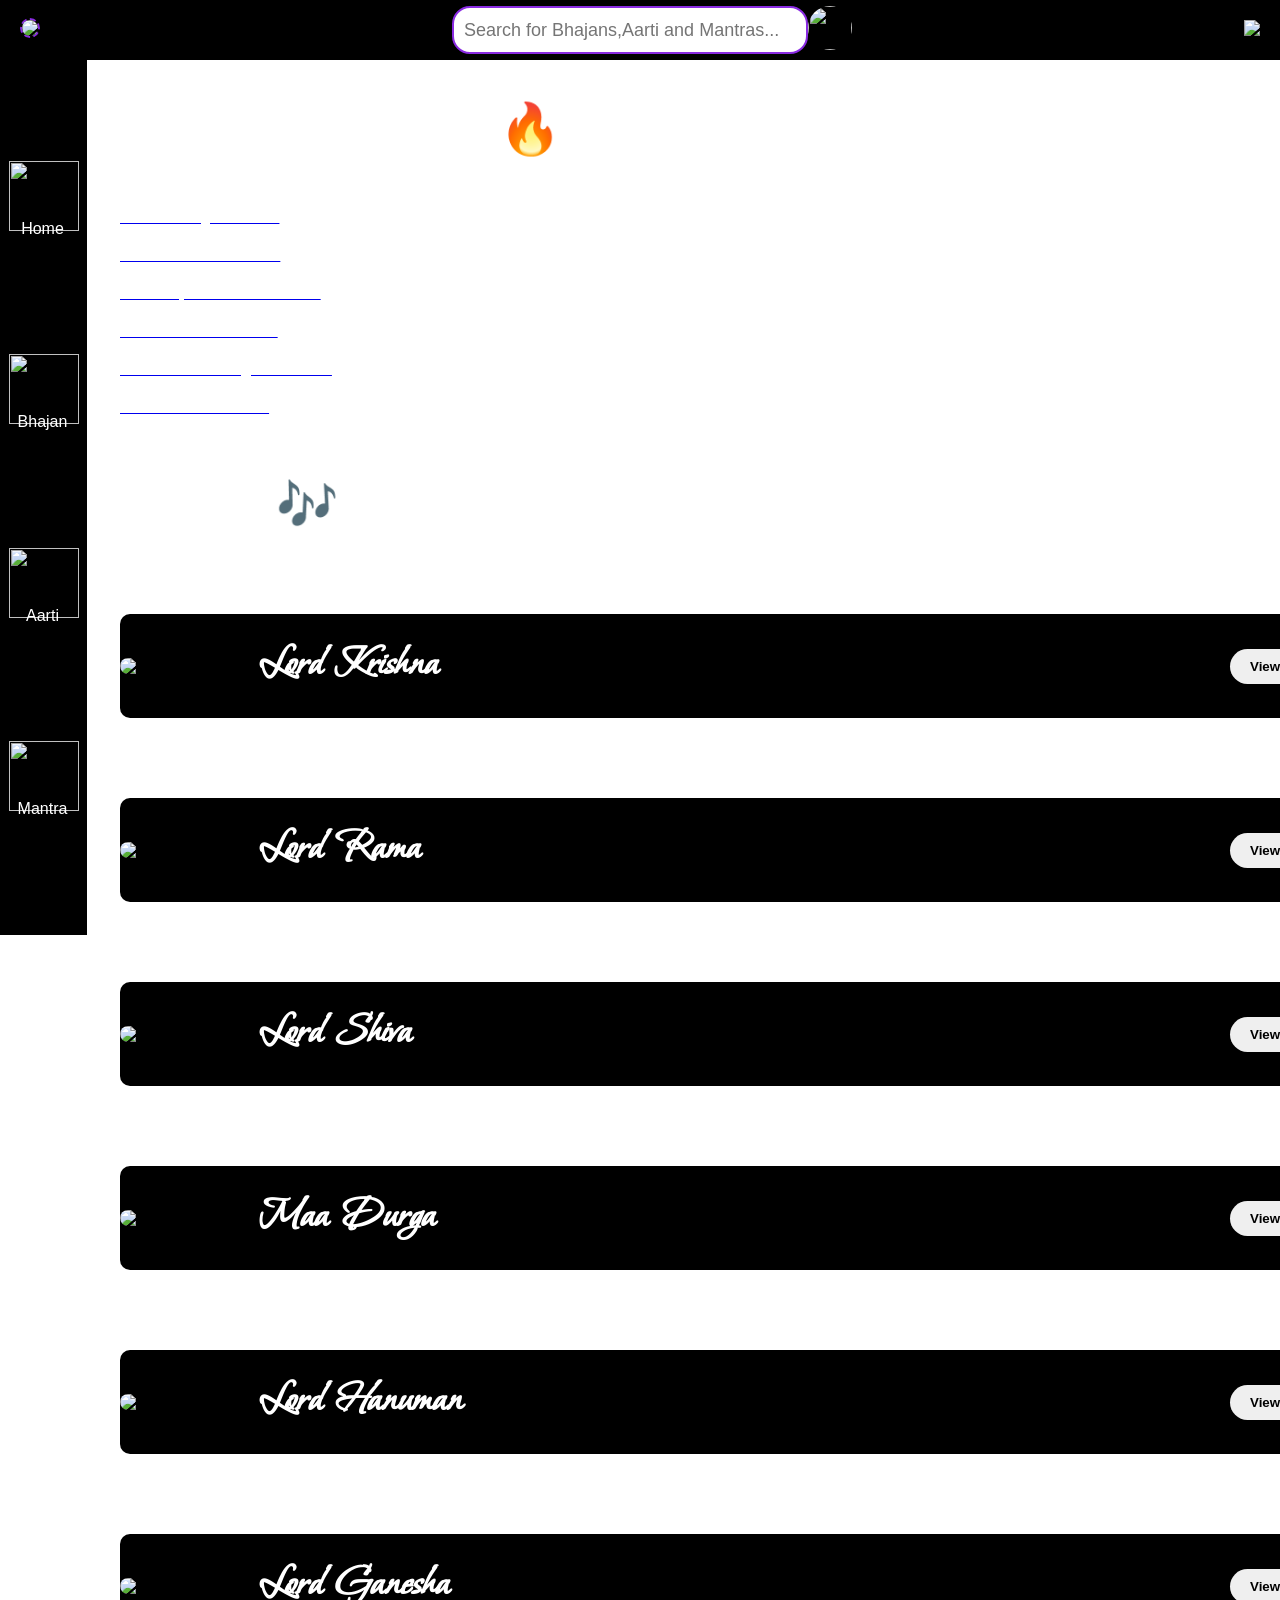
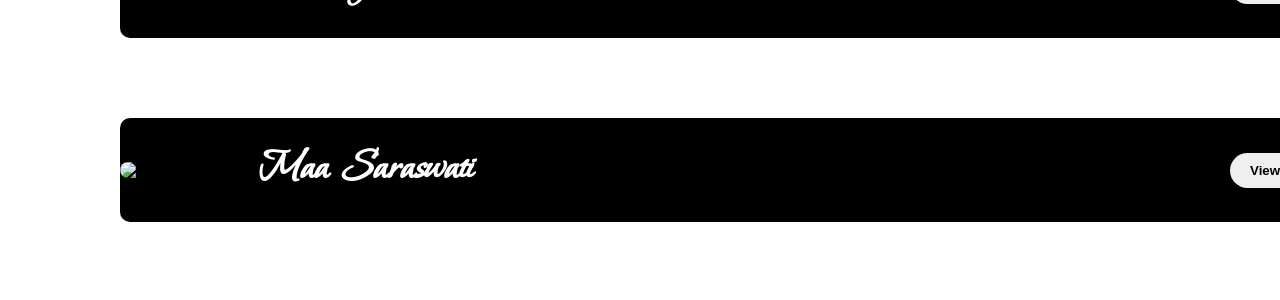
==== aarti.html @ f117ebd6 "Add files via upload" ====
<!DOCTYPE html>
<html>

<head>
    <title>AdhyatamaJalsthal</title>
    <link rel="stylesheet" href="general.css">
    <link rel="stylesheet" href="header.css">
    <link rel="stylesheet" href="sidebar.css">
    <link rel="stylesheet" href="contentaarti.css">
<link rel="preconnect" href="https://fonts.googleapis.com">
<link rel="preconnect" href="https://fonts.gstatic.com" crossorigin>
<link href="https://fonts.googleapis.com/css2?family=Bonheur+Royale&family=League+Spartan:wght@100..900&family=Montserrat:ital,wght@0,100..900;1,100..900&family=Playwrite+GB+J:ital,wght@0,100..400;1,100..400&display=swap" rel="stylesheet">

    <style>
        body {
            /* Specify the path to your image file */
            background-image: url(background-page/page-img.png);

            /* Prevents the image from repeating like a grid tile */
            background-repeat: no-repeat;

            /* Scales the image to completely cover the screen */
            background-size: cover;

            /* Keeps the center of the image focused on the screen */
            background-position: center;

            /* Keeps the image fixed in place while scrolling */
            background-attachment: fixed;

            /* Ensures the background area fills the full height of the viewport */
            min-height: 100vh;
            margin: 0;
        }
    </style>

</head>

<body>
    <div>
        <div class="header">
            <div class="left-side-header">
                <div class="about-us"><a href="https://www.youtube.com/@adpma" target="_blank"><img class="om-icon"
                            src="icons/om.png">
                        <div class="tooltip">About Us</div>
                    </a></div>
            </div>
            <div class="center-side-header">
                <input type="text" class="search-box" placeholder="Search for Bhajans,Aarti and Mantras...">
                <div class="search-icon-container"><img src="icons/search-icon.png" class="search-icon">
                    <div class="tooltip">Search</div>
                </div>
            </div>
            <div class="right-side-header">
                <div class="language-container">
                    <img src="icons/language-icon.png" class="language-icon">
                    <div class="tooltip">Language</div>
                </div>
            </div>
        </div>
        <div class="sidebar">
            <div class="sidebar-icon-container">
                <a href="home.html"><img src="icons/home-icon.png"></a>
                <p class="sidebar-icon-desc">Home</p>
            </div>
            <div class="sidebar-icon-container">
                <a href="bhajans.html"><img src="icons/bhajan-icon.png"></a>
                <p class="sidebar-icon-desc">Bhajan</p>
            </div>
            <div class="sidebar-icon-container">
                <a href="aarti.html"><img src="icons/aarti-icon.png"></a>
                <p class="sidebar-icon-desc">Aarti</p>
            </div>
            <div class="sidebar-icon-container">
                <a href="mantra.html"><img src="icons/mantra-icon.png"></a>
                <p class="sidebar-icon-desc">Mantra</p>
            </div>

        </div>

        <div class="trending-bhajan">
            <p class="trending-bhajan-head"><u>Trending Aartis</u> &#x1F525;</p>
            <a href="https://www.youtube.com/watch?v=NE3SWh9_vR4" target="_blank">
                <p class="trending-bhajan-name">&#8226; Om Jai Jagdish Hare  </p>
            </a>
            <a href="https://www.youtube.com/watch?v=Wk1ai8pEBQ4" target="_blank">
                <p class="trending-bhajan-name">&#8226; Sukhkarta Dukhharta </p>
            </a>
            <a href="https://www.youtube.com/watch?v=fwuHM4UnAnY" target="_blank">
                <p class="trending-bhajan-name">&#8226; Aarti Kije Hanuman Lala Ki</p>
            </a>
            <a href="https://www.youtube.com/watch?v=BhwOproElxU" target="_blank">
                <p class="trending-bhajan-name">&#8226; Om Jai Shiv Omkara</p>
            </a>

            <a href="https://www.youtube.com/watch?v=_yrs0sFqBvw" target="_blank">
                <p class="trending-bhajan-name">&#8226; Ambe Tu Hai Jagdambe Kali</p>
            </a>

            <a href="https://www.youtube.com/watch?v=LCYAyR6EmDI" target="_blank">
                <p class="trending-bhajan-name">&#8226; Santoshi Mata Aarti </p>
            </a>
        </div>

        <div class="bhajans-txt"><u>Aartis</u> &#127926;</div>
        <div class="content">

            <div class="bhajan-detail-container">
                <img src="lords-photo/krishna.png" class="god-img">
                <div class="god-details">
                    <p class="lord-name">Lord Krishna</p>

                </div>
                <div><a class="link-to-view" href="https://www.youtube.com/watch?v=FEMR5alT7CY"
                        target="_blank"><button>View all the Aartis</button></a></div>

            </div>
            <div class="bhajan-detail-container">
                <img src="lords-photo/rama.png" class="god-img">
                <div class="god-details">
                    <p class="lord-name">Lord Rama</p>



                </div>
                <div><a class="link-to-view" href="https://www.youtube.com/watch?v=J5cllhBiAV0"
                        target="_blank"><button>View All
                            The Aartis</button></a></div>
            </div>
            <div class="bhajan-detail-container">
                <img src="lords-photo/shiva.png" class="god-img">
                <div class="god-details">
                    <p class="lord-name">Lord Shiva</p>


                </div>
                <div><a class="link-to-view" href="https://www.youtube.com/watch?v=BhwOproElxU"
                        target="_blank"><button>View All
                            The Aartis</button></a></div>

            </div>
            <div class="bhajan-detail-container">
                <img src="lords-photo/durgamata.png" class="god-img">
                <div class="god-details">

                    <p class="lord-name">Maa Durga</p>


                </div>
                <div><a class="link-to-view" href="https://www.youtube.com/watch?v=9ze7CjNXuGA"
                        target="_blank"><button>View All
                            The Aartis</button></a></div>

            </div>
            <div class="bhajan-detail-container">
                <img src="lords-photo/hanuman.png" class="god-img">
                <div class="god-details">

                    <p class="lord-name">Lord Hanuman</p>



                </div>
                <div><a class="link-to-view" href=https://www.youtube.com/watch?v=r7GJ8GoGSD8"
                        target="_blank"><button>View All
                            The Aartis</button></a></div>

            </div>
            <div class="bhajan-detail-container">
                <img src="lords-photo/ganesha.png" class="god-img">
                <div class="god-details">

                    <p class="lord-name">Lord Ganesha</p>
                </div>
                <div><a class="link-to-view" href="https://www.youtube.com/watch?v=GKMSZ8SN0IA"
                        target="_blank"><button>View All
                            The Aartis</button></a></div>

            </div>

            <div class="bhajan-detail-container">
                <img src="lords-photo/saraswati.png" class="god-img">
                <div class="god-details">

                    <p class="lord-name">Maa Saraswati</p>
                </div>
                <div><a class="link-to-view" href="https://www.youtube.com/watch?v=TTVAyS9wOV4"
                        target="_blank"><button>View All
                            The Aartis</button></a></div>

            </div>
        </div>
    </div>
</body>

</html>
---- general.css ----
body{
    height:1800px;
    padding-left:120px;
    padding-top:100px;
    font-family: Arial;
}
---- header.css ----
.header{
    position:fixed;
    top:0;
    right:0;
    left:0;
    height:60px;
    display:flex;
    justify-content: space-between;
    align-items: center;
    background-color:black;
}

.left-side-header{
    background-color:black;
    position:relative;

}




.about-us .tooltip{
    right:-50px;
    bottom:20px;
    opacity:0;
    pointer-events: none;
    transition: opacity 0.1s;
}

.about-us:hover .tooltip{
    opacity:1;
}
.om-icon{
    width:50px;
    border-radius:25px;
    border-style: dashed;
    border-width: 2px;
    border-color:blueviolet;
    background-color:black;
    margin-left:20px;
    margin-right:20px;
    transition: border-style 0.4s,background-color 0.3s;
}

.om-icon:hover{
    border-style: solid;
    background-color:rgb(40, 40, 40);
    
}



.center-side-header{
    background-color: black;
    display:flex;
    width:400px;
    position:relative;
}


.search-box{
    flex:1;
    width:0;
    padding:10px 10px;
    font-size: 18px;
    outline-color:black;
    border-radius: 18px;
    border-style: solid;
    border-color: blueviolet;
}


.search-icon-container .tooltip{
    bottom:-23px;
    opacity:0;
    pointer-events:none;
    transition: opacity 0.1s;
}

.search-icon-container:hover .tooltip{
    opacity:1;
}

.search-icon{
    width: 44px;
    height:44px;
    border-radius: 22px;
    transition: background-color 0.1s;
}



.search-icon:hover{
    background-color: lightgray;
}

.right-side-header{
    background-color:black;
    display:flex;
    align-items: center;
    position:relative;
}

.login-button-container .tooltip{
    bottom:-20px;
    opacity:0;
    pointer-events:none;
    transition: opacity 0.1s;
}

.login-button-container:hover .tooltip{
    opacity:1;
}
.user-acc{
    color:blueviolet;
    background-color: white;
    border-width:1px;
    border-color: blueviolet;
    border-style: solid;
    padding:10px 10px;
    transition: color 0.1s,background-color 0.1s;
    border-radius: 4px;
    margin-right:50px;
}

.user-acc:hover{
    color:white;
    background-color: blueviolet;
}


.language-icon{
    width:50px;
    margin-right:20px;
}


.language-container .tooltip{
    bottom:-20px;
    right:10px;
    opacity:0;
    pointer-events: none;
    transition: opacity 0.1s;
}

.language-container:hover .tooltip{
    opacity:1;
}

.tooltip{
    position:absolute;
    color:white;
    background-color: gray;
    z-index:200;
}
---- sidebar.css ----
.sidebar{
    position:fixed;
    top:60px;
    bottom:-35px;
    left:-35px;
    width:120px;
    background-color:black;
    display:flex;
    flex-direction: column;
    justify-content: space-evenly;
    border-style:solid;
    border-width: 1px;
    z-index: 100;
}


.sidebar-icon-container{
    margin-left:33px;
    background-color:black;
    display:flex;
    flex-direction: column;
    align-items: center;
}

.sidebar-icon-container:hover{
    background-color:rgb(27, 27, 27);
}


.sidebar img{
    margin-left:3px;
    width:70px;
    height:70px;
}

.sidebar p{
    margin-top:-15px;
    color:white;
}
---- contentaarti.css ----
.trending-bhajan{
    color:white;
    font-family:Roboto,Arial;
}

.trending-bhajan-head{
    margin-top:0;
    font-size:50px;
    font-weight:bold;

}

.trending-bhajan-name{
    font-style: oblique;
    margin-bottom:20px;
    color:white;
}

.bhajans-txt{
    font-size:50px;
    color:white;
    font-weight: bold;
    margin-top:60px;
    margin-bottom:80px;

}


.bhajan-detail-container button{
    border:none;
    padding:10px 20px;
    border-radius:20px;
    font-weight: bold;
    transition: background-color 0.1s, color 0.1s;
}

.bhajan-detail-container button:hover{
    background-color:rgb(209, 208, 208);

}

.bhajan-detail-container button:active{
    background-color: black;
    color:white;
}
.bhajan-detail-container{
    display:flex;
    margin-bottom:80px;
    box-shadow:1px 1px 1px rbga(1,1,1,0.15);
    background-color: black;
    border-radius:10px;
    width:1300px;

    align-items:center;

}

.god-details{
    display:flex;
    flex-direction:column ;
    height:100px;

    margin-left:-10px;
    margin-top:4px;

    border-radius: 10px;
    width:1000px;
}

.lord-name{
    color:white;
    margin-top:20px;
    margin-bottom:0px;
    margin-left:50px;
    font-size: 45px;
    font-family:Bonheur Royale;
    font-weight: 700;
    
}
.link-to-view{
    margin-left:20px;
    margin-top:0;
    color:white;
    width:1000px;
}
.god-img{
    margin-right:0px;
    margin-left:0px;
    margin-top:0px;
    margin-bottom:0px;
    width:100px;
    border-radius: 8px;
    transition: box-shadow 0.1s,margin 0.1s;

}

.god-img:hover{
    margin-right:4px;
    margin-bottom:4px;
    margin-top:-4px;
    margin-left:-4px;
    box-shadow: 4px 4px 2px rgba(255,255,255,0.5);
}

.god-img:active{
    margin-right:0px;
    margin-left:0px;
    margin-top:0px;
    margin-bottom:0px;
    box-shadow: none;
}
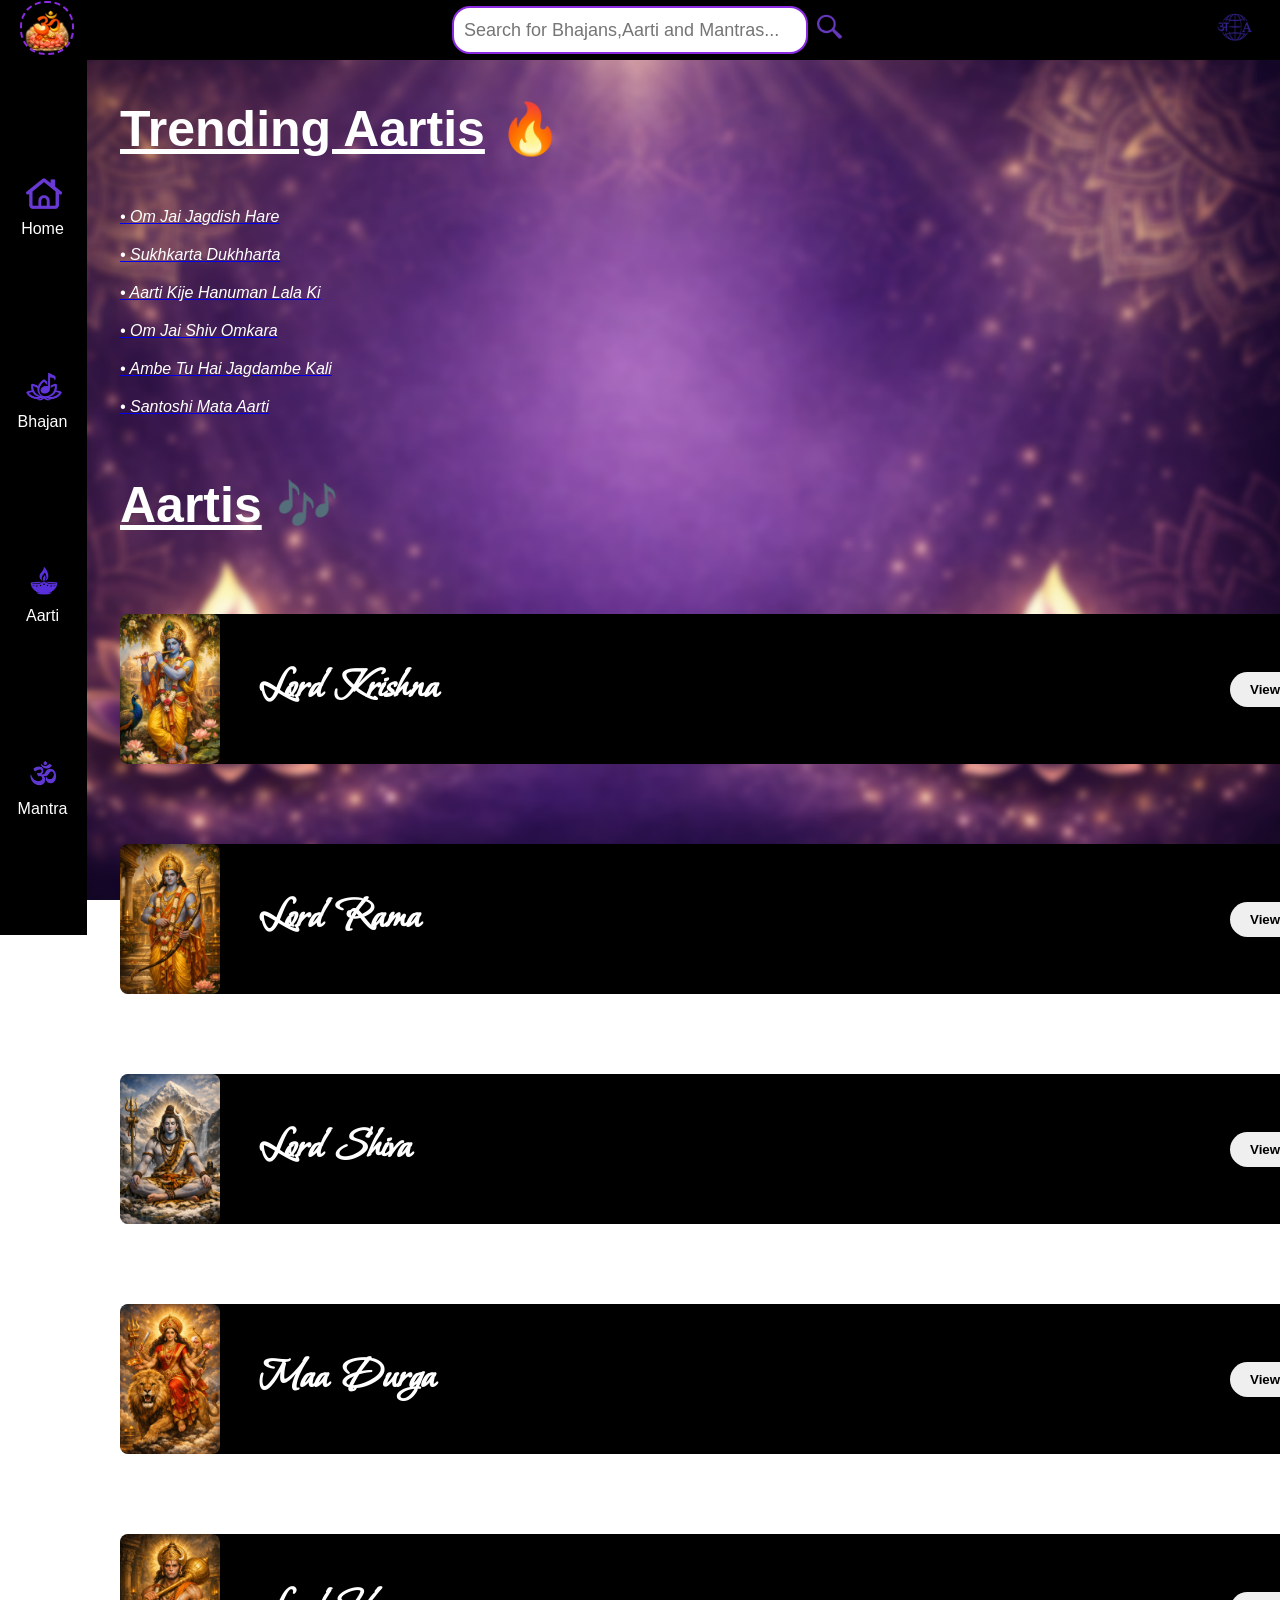
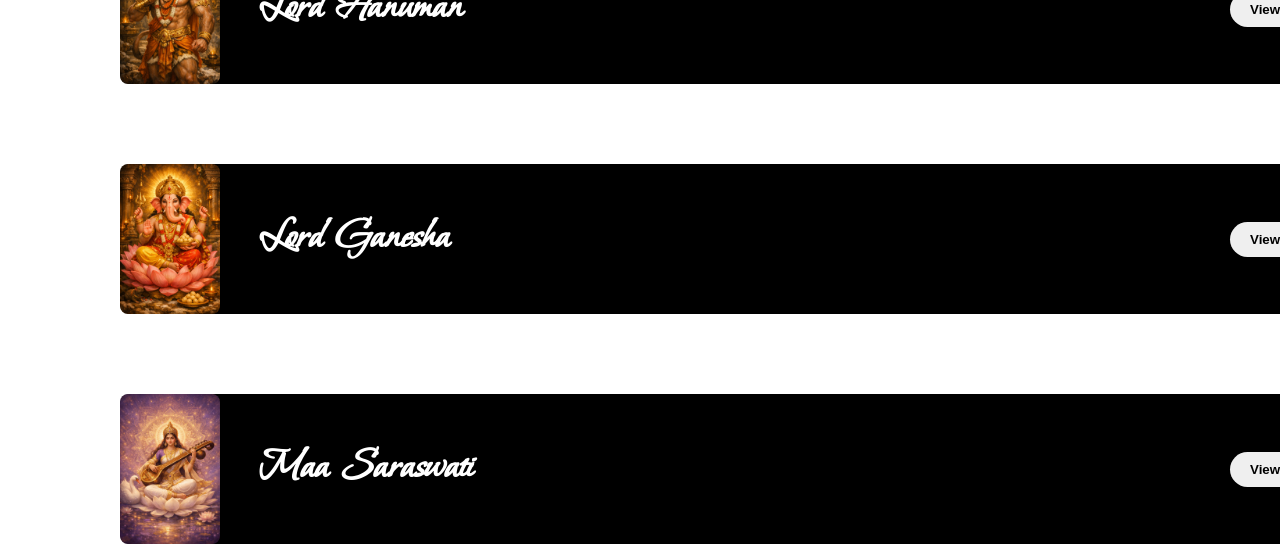
==== commit 1c0ec529: "Update aarti.html" ====
--- a/aarti.html
+++ b/aarti.html
@@ -60,7 +60,7 @@
         </div>
         <div class="sidebar">
             <div class="sidebar-icon-container">
-                <a href="home.html"><img src="icons/home-icon.png"></a>
+                <a href="index.html"><img src="icons/home-icon.png"></a>
                 <p class="sidebar-icon-desc">Home</p>
             </div>
             <div class="sidebar-icon-container">
@@ -193,4 +193,4 @@
     </div>
 </body>
 
-</html>+</html>
